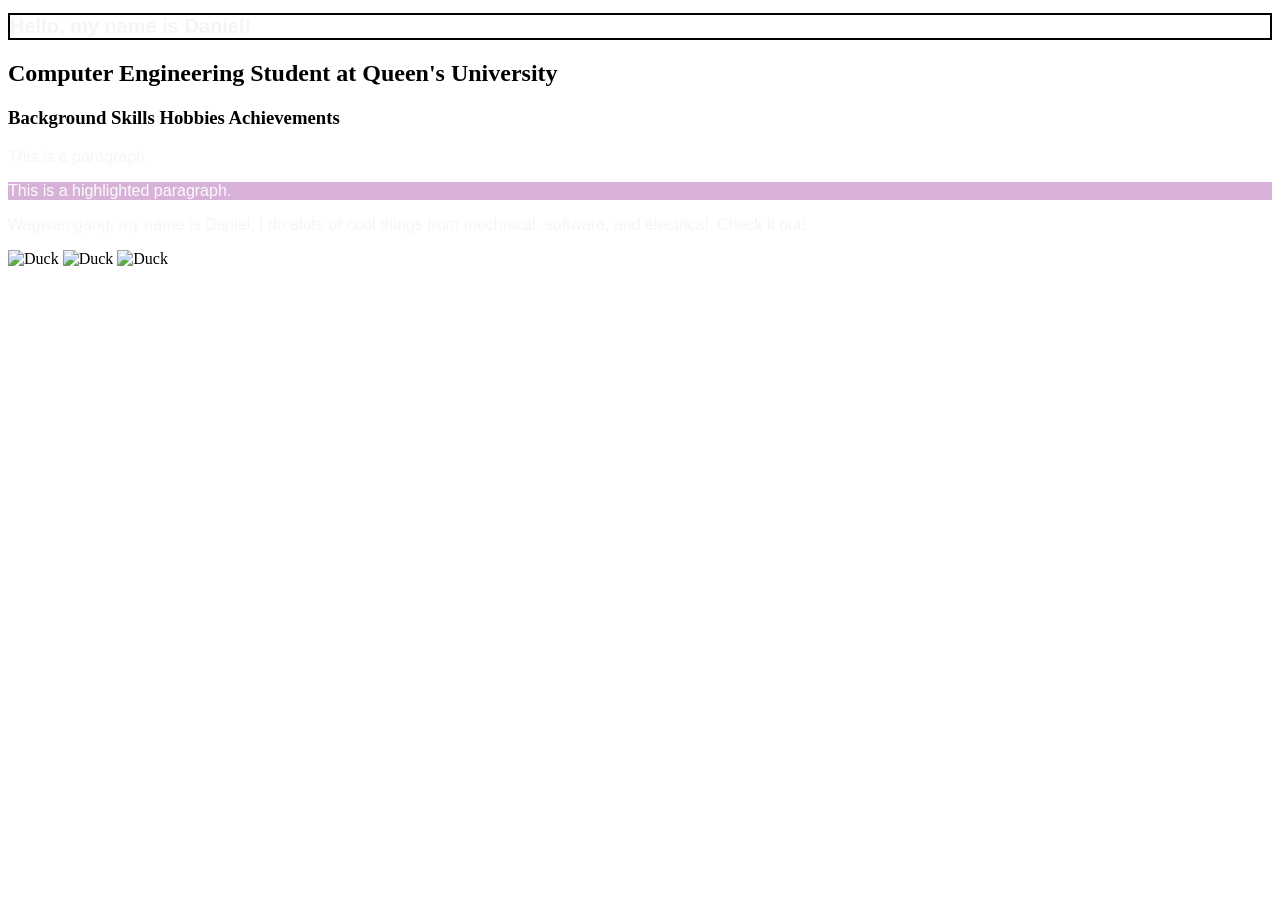
==== index.html @ 0d99aad0 "Update index.html with new content and images Added a background blur div and updated headings with " ====
<!DOCTYPE html>
<html>
<head>
<link rel="stylesheet" href="mystyle.css">
</head>
<body>

<div class="bg-blur"></div>

<h1>Hello, my name is Daniel!</h1>
<h2>Computer Engineering Student at Queen's University</h2>
<h3>Background Skills Hobbies Achievements</h3>
<p>This is a paragraph.</p>
<p class="highlight">This is a highlighted paragraph.</p>
<p>Wagwan gang, my name is Daniel, I do alots of cool things from mechnical, software, and electrical. Check it out!</p>
<img src="https://tse2.mm.bing.net/th/id/OIP.5WpGDTCnw4WX1n4C1-y6lAHaFj?pid=Api&P=0&h=180" alt="Duck" width ="500" height="600" filter="none">
<img src="https://tse2.mm.bing.net/th/id/OIP.5WpGDTCnw4WX1n4C1-y6lAHaFj?pid=Api&P=0&h=180" alt="Duck" width ="500" height="600" filter="none">
<img src="https://tse2.mm.bing.net/th/id/OIP.5WpGDTCnw4WX1n4C1-y6lAHaFj?pid=Api&P=0&h=180" alt="Duck" width ="500" height="600" filter="none">

</body>
</html>
---- mystyle.css ----
p {
    font-family: Inter, sans-serif;
    color: whitesmoke;
}

@keyframes myAnimation {
  0% {background-image: url("https://tse2.mm.bing.net/th/id/OIP.5WpGDTCnw4WX1n4C1-y6lAHaFj?pid=Api&P=0&h=180"); background-size: fill; background-repeat: no-repeat; background-attachment: fixed;}  
  25% {background-image: url("https://tse3.mm.bing.net/th/id/OIP.b_u0Ue1PrPXKtCXHfLS4TAHaEK?pid=Api&P=0&h=180"); background-size: fill; background-repeat: no-repeat; background-attachment: fixed;}
  50% {background-image: url("https://wallpaperaccess.com/full/38636.jpg"); background-size: fill; background-repeat: no-repeat; background-attachment: fixed;}
  75% {background-image: url("https://wallpapercave.com/wp/wp2708351.jpg"); background-size: fill; background-repeat: no-repeat; background-attachment: fixed;}
  100% {background-image: url("https://wallpaperaccess.com/full/1638902.jpg"); background-size: fill; background-repeat: no-repeat; background-attachment: fixed;}
}

.highlight{
    background-color: purple;
    opacity: 0.3;
}

h1 {
    font-family: Inter, sans-serif;
    font-size: 20px;
    color: whitesmoke;
    border: 2px double black;
}

body {
    background-image: url("https://tse2.mm.bing.net/th/id/OIP.5WpGDTCnw4WX1n4C1-y6lAHaFj?pid=Api&P=0&h=180");
    animation-name: myAnimation;
    animation-duration: 4s;
    animation-direction: alternate;
    animation-iteration-count: infinite;
}
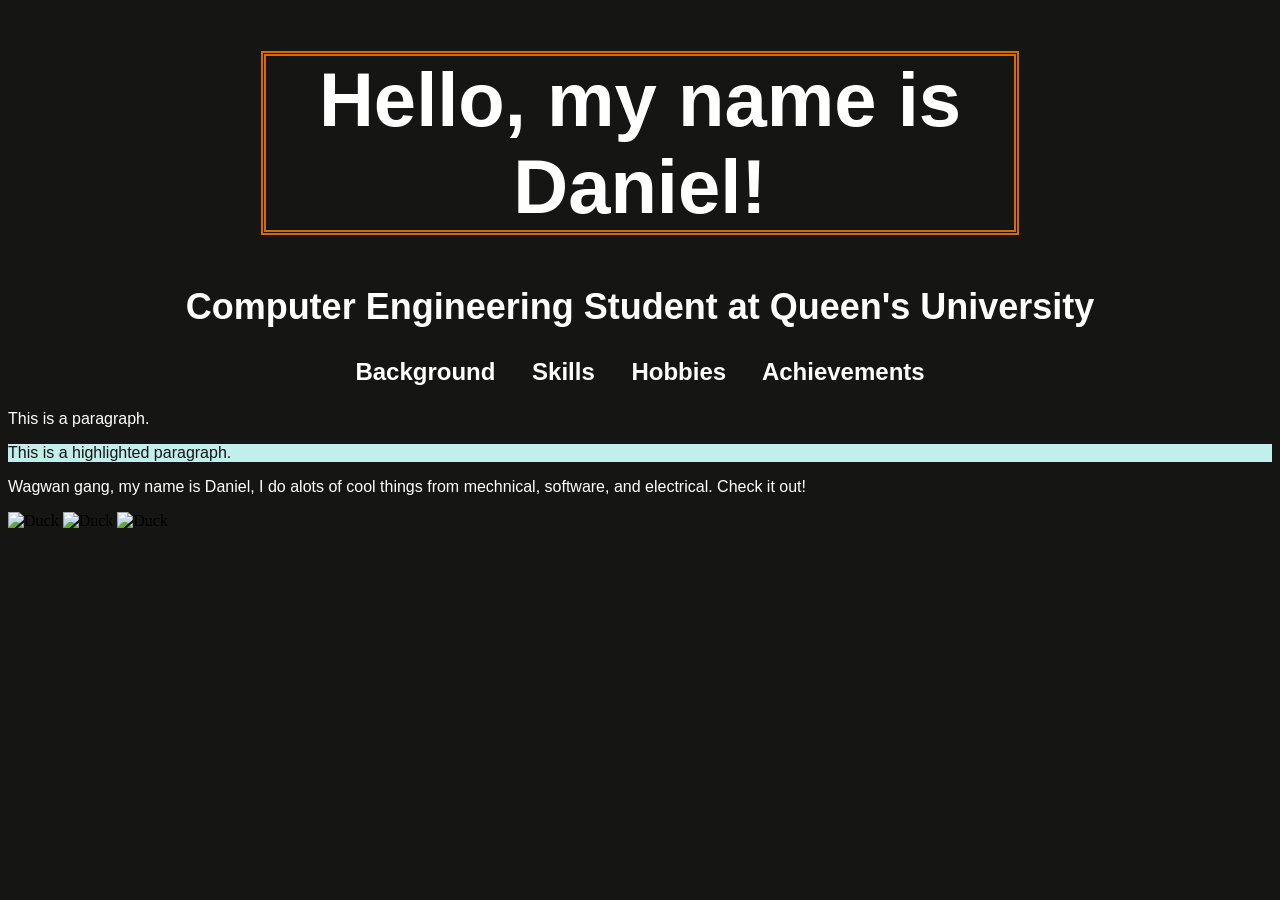
==== commit 90f480f4: "Add background blur div to index.html" ====
--- a/index.html
+++ b/index.html
@@ -4,7 +4,7 @@
 <link rel="stylesheet" href="mystyle.css">
 </head>
 <body>
-
+  
 <div class="bg-blur"></div>
 
 <h1>Hello, my name is Daniel!</h1>
--- a/mystyle.css
+++ b/mystyle.css
@@ -1,32 +1,46 @@
 p {
     font-family: Inter, sans-serif;
-    color: whitesmoke;
+    color: #ffffffff;
 }
 
-@keyframes myAnimation {
-  0% {background-image: url("https://tse2.mm.bing.net/th/id/OIP.5WpGDTCnw4WX1n4C1-y6lAHaFj?pid=Api&P=0&h=180"); background-size: fill; background-repeat: no-repeat; background-attachment: fixed;}  
-  25% {background-image: url("https://tse3.mm.bing.net/th/id/OIP.b_u0Ue1PrPXKtCXHfLS4TAHaEK?pid=Api&P=0&h=180"); background-size: fill; background-repeat: no-repeat; background-attachment: fixed;}
-  50% {background-image: url("https://wallpaperaccess.com/full/38636.jpg"); background-size: fill; background-repeat: no-repeat; background-attachment: fixed;}
-  75% {background-image: url("https://wallpapercave.com/wp/wp2708351.jpg"); background-size: fill; background-repeat: no-repeat; background-attachment: fixed;}
-  100% {background-image: url("https://wallpaperaccess.com/full/1638902.jpg"); background-size: fill; background-repeat: no-repeat; background-attachment: fixed;}
+.bg-blur{
+  background-color: #151514; 
+  width: 100%;
+  height: 100%;
+  top: 0;
+  left: 0;
+  position: fixed;
+  z-index: -1;
 }
 
 .highlight{
-    background-color: purple;
-    opacity: 0.3;
+    background-color: #c2efebff;
+    color: #151514
 }
 
 h1 {
     font-family: Inter, sans-serif;
-    font-size: 20px;
-    color: whitesmoke;
-    border: 2px double black;
+    font-size: 76px;
+    font-weight: bold;
+    color: #ffffffff;
+    border: 5px double #d76a03ff;
+    text-align: center;
+    border-width: 5px;
+    margin-left: 20%;
+    margin-right: 20%;
 }
 
-body {
-    background-image: url("https://tse2.mm.bing.net/th/id/OIP.5WpGDTCnw4WX1n4C1-y6lAHaFj?pid=Api&P=0&h=180");
-    animation-name: myAnimation;
-    animation-duration: 4s;
-    animation-direction: alternate;
-    animation-iteration-count: infinite;
+h2 {
+    color: #ffffffff;
+    font-family: Inter, sans-serif;
+    font-size: 36px;
+    text-align: center;
 }
+
+h3{
+    color: #ffffffff;
+    font-family: Inter, sans-serif;
+    font-size: 24px;
+    text-align: center;
+    word-spacing: 30px;
+}
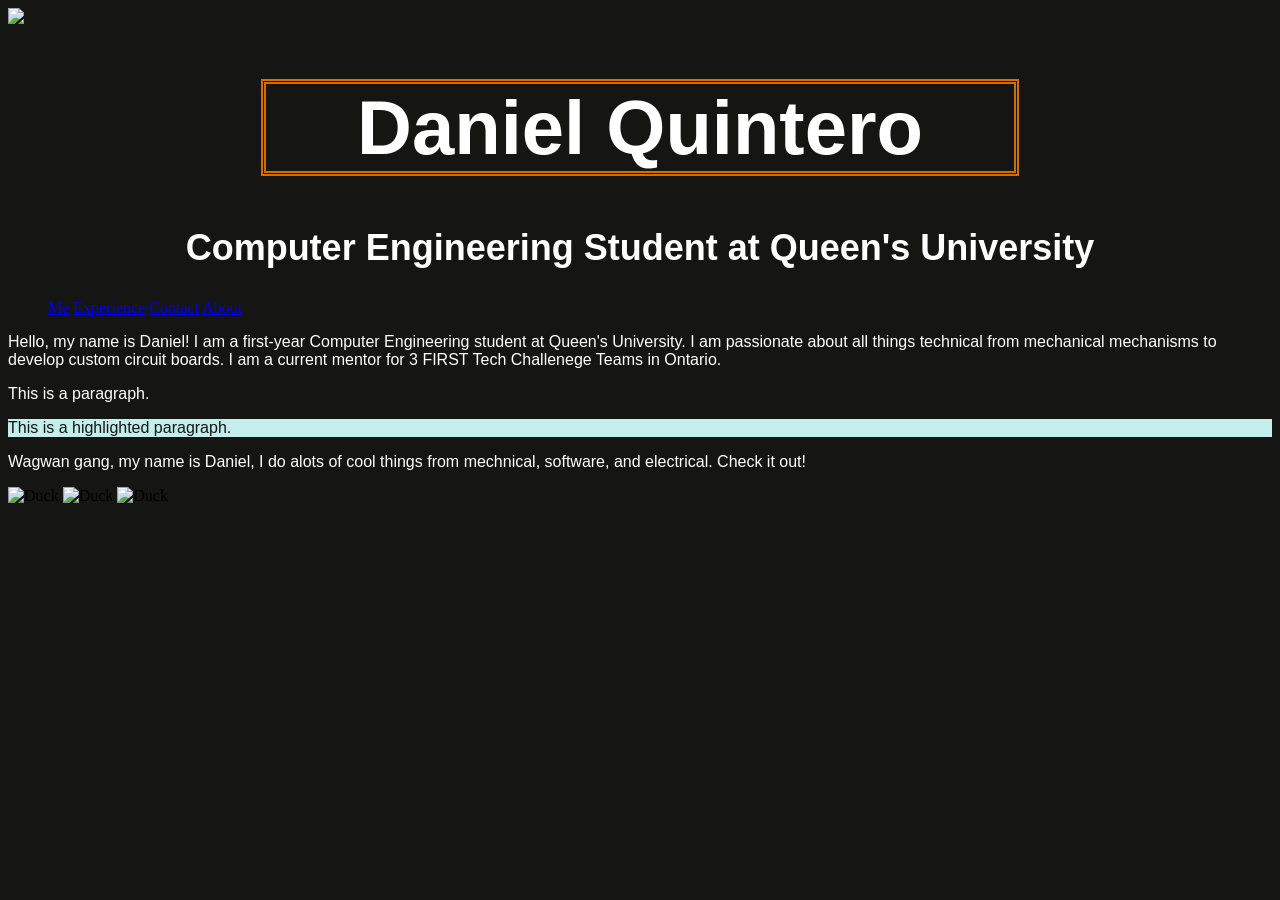
==== commit 20660bd4: "Enhance index.html with personal details and images Added new content including images, a personal i" ====
--- a/index.html
+++ b/index.html
@@ -4,12 +4,22 @@
 <link rel="stylesheet" href="mystyle.css">
 </head>
 <body>
-  
+
 <div class="bg-blur"></div>
+<div class="dooby">
+<img src="https://tse2.mm.bing.net/th/id/OIP.5WpGDTCnw4WX1n4C1-y6lAHaFj?pid=Api&P=0&h=180">
+</div>
+<h1>Daniel Quintero</h1>
+<h2>Computer Engineering Student at Queen's University</h2>
+<ul>
+  <a href="default.asp">Me</a> <a href="news.asp">Experience</a> <a href="contact.asp">Contact</a> <a href="about.asp">About</a>
+</ul>
 
-<h1>Hello, my name is Daniel!</h1>
-<h2>Computer Engineering Student at Queen's University</h2>
-<h3>Background Skills Hobbies Achievements</h3>
+<div class="aboutme">
+    <p>Hello, my name is Daniel! I am a first-year Computer Engineering student at Queen's University. 
+        I am passionate about all things technical from mechanical mechanisms to develop custom circuit boards.
+         I am a current mentor for 3 FIRST Tech Challenege Teams in Ontario. </p>
+    </div>
 <p>This is a paragraph.</p>
 <p class="highlight">This is a highlighted paragraph.</p>
 <p>Wagwan gang, my name is Daniel, I do alots of cool things from mechnical, software, and electrical. Check it out!</p>
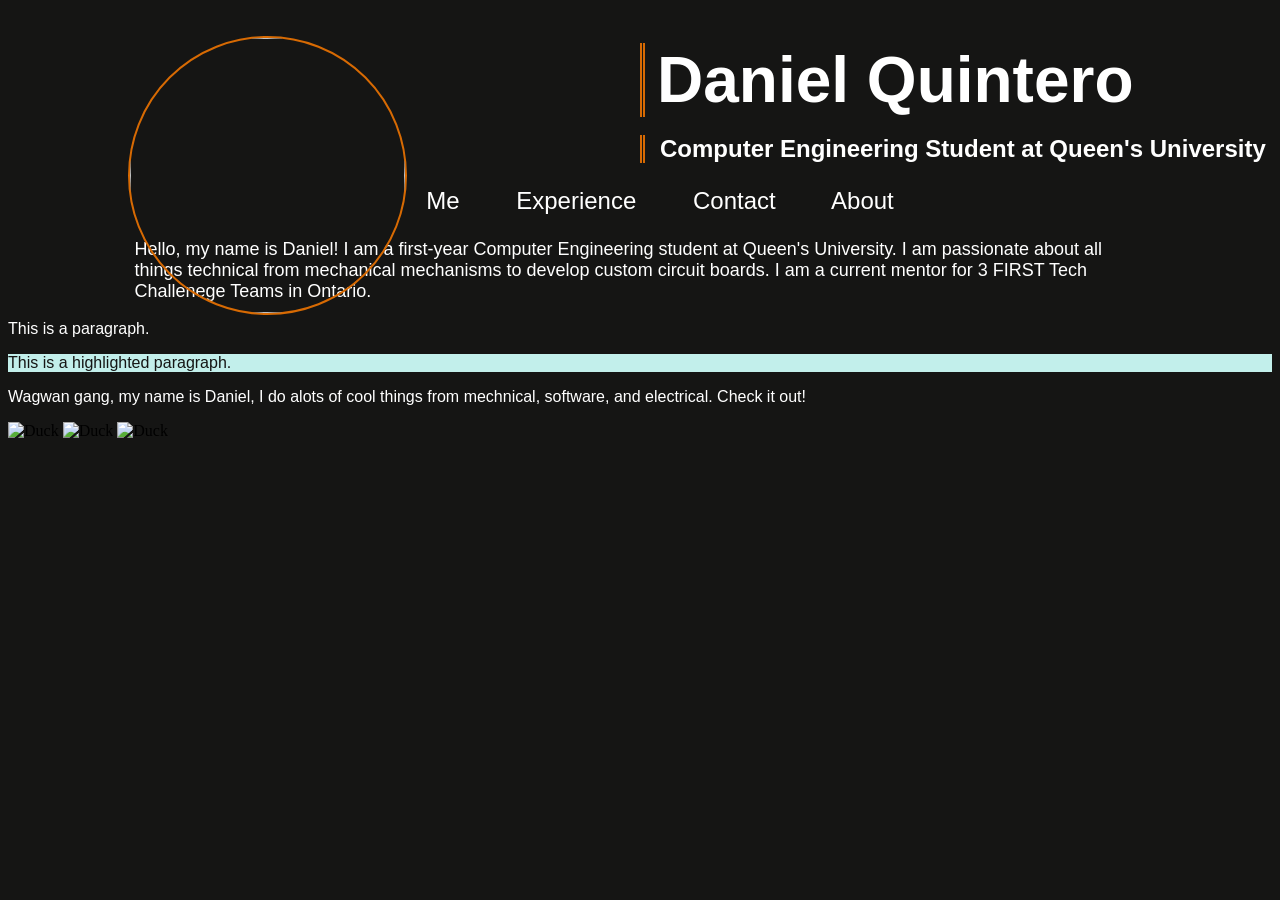
==== commit f337a809: "Add hero section to index.html Added hero section with personal information and image." ====
--- a/index.html
+++ b/index.html
@@ -5,16 +5,20 @@
 </head>
 <body>
 
+
 <div class="bg-blur"></div>
+<div class="hero">
 <div class="dooby">
 <img src="https://tse2.mm.bing.net/th/id/OIP.5WpGDTCnw4WX1n4C1-y6lAHaFj?pid=Api&P=0&h=180">
 </div>
+<div class="info">
 <h1>Daniel Quintero</h1>
 <h2>Computer Engineering Student at Queen's University</h2>
 <ul>
   <a href="default.asp">Me</a> <a href="news.asp">Experience</a> <a href="contact.asp">Contact</a> <a href="about.asp">About</a>
 </ul>
-
+</div>
+</div>
 <div class="aboutme">
     <p>Hello, my name is Daniel! I am a first-year Computer Engineering student at Queen's University. 
         I am passionate about all things technical from mechanical mechanisms to develop custom circuit boards.
--- a/mystyle.css
+++ b/mystyle.css
@@ -1,5 +1,5 @@
 p {
-    font-family: Inter, sans-serif;
+    font-family: Verdana, sans-serif;
     color: #ffffffff;
 }
 
@@ -18,29 +18,70 @@
     color: #151514
 }
 
+.aboutme {
+    font-family: Verdana, sans-serif;
+    color: #ffffffff;
+    text-align: left;
+    font-size: 18px;
+    margin-left: 10%;
+    margin-right: 10%;
+}
+
+ul{
+    font-family: Verdana, sans-serif;
+    color: #ffffffff;
+    text-align: center;
+    font-size: 24px;
+    word-spacing: 50px;
+    
+}
 h1 {
-    font-family: Inter, sans-serif;
-    font-size: 76px;
+    font-family: Verdana, sans-serif;
+    font-size: 64px;
     font-weight: bold;
     color: #ffffffff;
-    border: 5px double #d76a03ff;
-    text-align: center;
+    border-left: 5px double #d76a03ff;
+    padding-left: 12px;
+    text-align: left;
     border-width: 5px;
-    margin-left: 20%;
-    margin-right: 20%;
+    margin-left: 50%;
+    margin-right: 5%;
+    
 }
 
 h2 {
     color: #ffffffff;
-    font-family: Inter, sans-serif;
-    font-size: 36px;
-    text-align: center;
+    font-family: Verdana, sans-serif;
+    font-size: 24px;
+    text-align: left;
+    margin-left: 50%;
+    margin-top: -25px;
+    border-left: 5px double #d76a03ff;
+    padding-left: 15px;
+}
+a {
+  color: white; /* or whatever color you want */
+  text-decoration: none; /* removes the underline if you want */
 }
 
-h3{
-    color: #ffffffff;
-    font-family: Inter, sans-serif;
-    font-size: 24px;
-    text-align: center;
-    word-spacing: 30px;
+a:hover {
+  color: #d76a03ff; /* your orange accent on hover looks nice */
 }
+
+.dooby{
+    width: 275px;
+    height: 275px;
+    border-radius: 50%;
+    overflow: hidden;
+    object-fit: cover;
+    position: absolute;
+    left: 10%;
+    top: 4%;
+    border:2px solid #d76a03;
+}
+
+.dooby img{
+    width: 100%;
+    height: 100%;
+    object-fit: cover;
+}
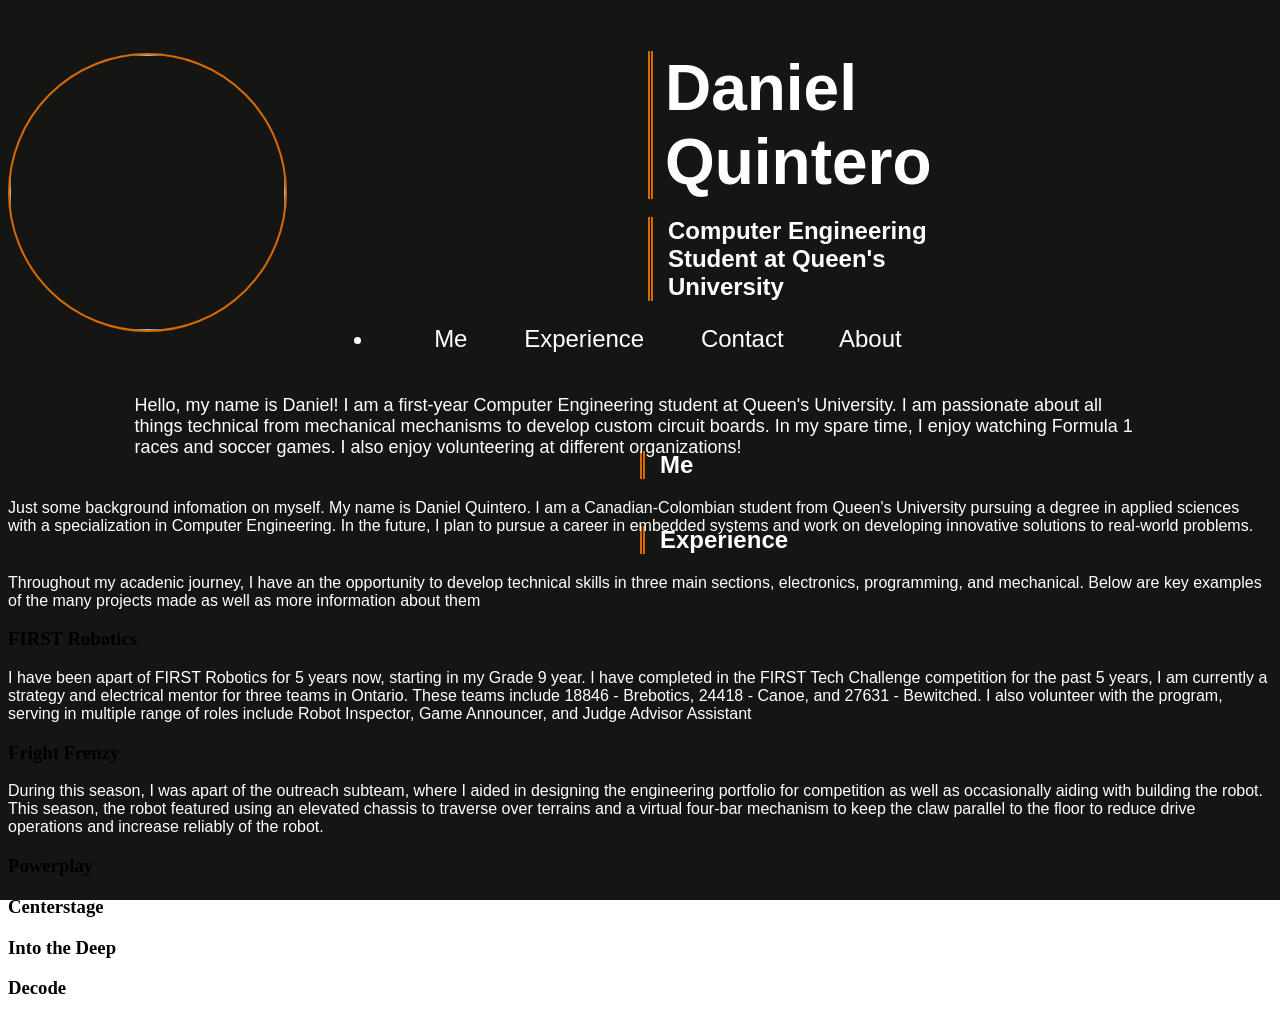
==== commit c1a92da6: "Enhance profile with background and experience details Added personal background and experience sect" ====
--- a/index.html
+++ b/index.html
@@ -15,21 +15,34 @@
 <h1>Daniel Quintero</h1>
 <h2>Computer Engineering Student at Queen's University</h2>
 <ul>
-  <a href="default.asp">Me</a> <a href="news.asp">Experience</a> <a href="contact.asp">Contact</a> <a href="about.asp">About</a>
+  <li><a href="default.asp">Me</a> <a href="news.asp">Experience</a> <a href="contact.asp">Contact</a> <a href="about.asp">About</a></li>
 </ul>
 </div>
 </div>
 <div class="aboutme">
     <p>Hello, my name is Daniel! I am a first-year Computer Engineering student at Queen's University. 
         I am passionate about all things technical from mechanical mechanisms to develop custom circuit boards.
-         I am a current mentor for 3 FIRST Tech Challenege Teams in Ontario. </p>
+         In my spare time, I enjoy watching Formula 1 races and soccer games. I also enjoy volunteering at different organizations! </p>
     </div>
-<p>This is a paragraph.</p>
-<p class="highlight">This is a highlighted paragraph.</p>
-<p>Wagwan gang, my name is Daniel, I do alots of cool things from mechnical, software, and electrical. Check it out!</p>
-<img src="https://tse2.mm.bing.net/th/id/OIP.5WpGDTCnw4WX1n4C1-y6lAHaFj?pid=Api&P=0&h=180" alt="Duck" width ="500" height="600" filter="none">
-<img src="https://tse2.mm.bing.net/th/id/OIP.5WpGDTCnw4WX1n4C1-y6lAHaFj?pid=Api&P=0&h=180" alt="Duck" width ="500" height="600" filter="none">
-<img src="https://tse2.mm.bing.net/th/id/OIP.5WpGDTCnw4WX1n4C1-y6lAHaFj?pid=Api&P=0&h=180" alt="Duck" width ="500" height="600" filter="none">
+<h2>Me</h2>
+<p>Just some background infomation on myself. My name is Daniel Quintero. I am a Canadian-Colombian student from Queen's University pursuing 
+  a degree in applied sciences with a specialization in Computer Engineering. In the future, I plan to pursue a career in embedded systems and work on developing innovative solutions to
+  real-world problems.</p>
+<h2>Experience</h2>
+<p>Throughout my acadenic journey, I have an the opportunity to develop technical skills in three main sections, electronics, programming, and mechanical. 
+  Below are key examples of the many projects made as well as more information about them</p>
+<h3>FIRST Robotics</h3>
+<p>I have been apart of FIRST Robotics for 5 years now, starting in my Grade 9 year. I have completed in the FIRST Tech Challenge 
+  competition for the past 5 years, I am currently a strategy and electrical mentor for three teams in Ontario. These teams include 18846 - Brebotics, 24418 - Canoe, and 27631 - Bewitched.
+  I also volunteer with the program, serving in multiple range of roles include Robot Inspector, Game Announcer, and Judge Advisor Assistant</p>
+<h3>Fright Frenzy</h3>
+<p> During this season, I was apart of the outreach subteam, where I aided in designing the engineering portfolio for competition 
+  as well as occasionally aiding with building the robot. This season, the robot featured using an elevated chassis to traverse over terrains and 
+  a virtual four-bar mechanism to keep the claw parallel to the floor to reduce drive operations and increase reliably of the robot.</p>
+<h3>Powerplay</h3>
+<h3>Centerstage</h3>
+<h3>Into the Deep</h3>
+<h3>Decode</h3>
 
 </body>
 </html>
--- a/mystyle.css
+++ b/mystyle.css
@@ -33,7 +33,7 @@
     text-align: center;
     font-size: 24px;
     word-spacing: 50px;
-    
+
 }
 h1 {
     font-family: Verdana, sans-serif;
@@ -46,7 +46,6 @@
     border-width: 5px;
     margin-left: 50%;
     margin-right: 5%;
-    
 }
 
 h2 {
@@ -59,6 +58,7 @@
     border-left: 5px double #d76a03ff;
     padding-left: 15px;
 }
+
 a {
   color: white; /* or whatever color you want */
   text-decoration: none; /* removes the underline if you want */
@@ -74,10 +74,14 @@
     border-radius: 50%;
     overflow: hidden;
     object-fit: cover;
-    position: absolute;
-    left: 10%;
-    top: 4%;
+    position: relative;
     border:2px solid #d76a03;
+}
+
+.hero {
+  display: flex;
+  align-items: center;
+  gap: 3rem;
 }
 
 .dooby img{
@@ -85,3 +89,10 @@
     height: 100%;
     object-fit: cover;
 }
+
+
+/*--graphite: #2d2d2aff;
+--steel-blue: #6ea4bfff;
+--frozen-water: #c2efebff;
+--chocolate: #d76a03ff;
+--white: #ffffffff; */
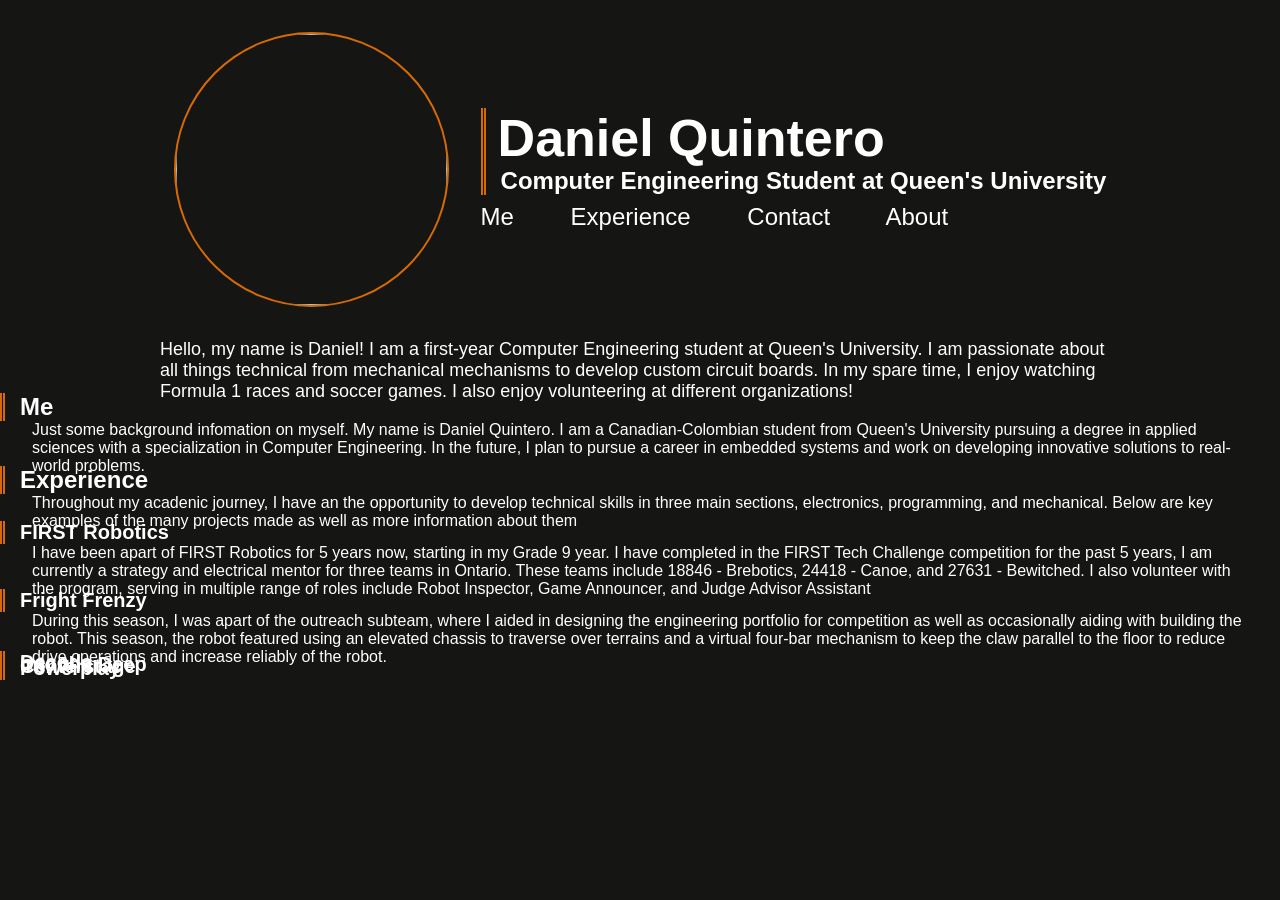
==== commit 6df47b64: "first commit" ====
--- a/index.html
+++ b/index.html
@@ -45,4 +45,4 @@
 <h3>Decode</h3>
 
 </body>
-</html>
+</html>
--- a/mystyle.css
+++ b/mystyle.css
@@ -1,6 +1,20 @@
+*{
+    margin: 0;
+    padding: 0;
+    box-sizing: border-box;
+}
+
+.info{
+    display: flex;
+    flex-direction: column;
+    gap: 0.5rem;
+}
+
 p {
     font-family: Verdana, sans-serif;
     color: #ffffffff;
+    margin-bottom: 1rem;
+    padding: 0 2rem;
 }
 
 .bg-blur{
@@ -33,19 +47,22 @@
     text-align: center;
     font-size: 24px;
     word-spacing: 50px;
+    list-style: none;
+    display: flex;
+    gap: 2rem;
+}
 
-}
 h1 {
     font-family: Verdana, sans-serif;
-    font-size: 64px;
+    font-size: 52px;
     font-weight: bold;
     color: #ffffffff;
     border-left: 5px double #d76a03ff;
     padding-left: 12px;
     text-align: left;
     border-width: 5px;
-    margin-left: 50%;
     margin-right: 5%;
+    margin-bottom: 1rem;
 }
 
 h2 {
@@ -53,12 +70,20 @@
     font-family: Verdana, sans-serif;
     font-size: 24px;
     text-align: left;
-    margin-left: 50%;
     margin-top: -25px;
     border-left: 5px double #d76a03ff;
     padding-left: 15px;
 }
 
+h3{
+    color: #ffffffff;
+    font-family: Verdana, sans-serif;
+    font-size: 1.25rem;
+    text-align: left;
+    margin-top: -25px;
+    border-left: 5px double #d76a03ff;
+    padding-left: 15px;  
+}
 a {
   color: white; /* or whatever color you want */
   text-decoration: none; /* removes the underline if you want */
@@ -76,12 +101,17 @@
     object-fit: cover;
     position: relative;
     border:2px solid #d76a03;
+    flex-shrink: 0;
 }
 
 .hero {
   display: flex;
   align-items: center;
-  gap: 3rem;
+  gap: 2rem;
+  justify-content: center;
+  overflow: visible;
+  padding: 2rem;
+  width: 100vm;
 }
 
 .dooby img{
@@ -95,4 +125,4 @@
 --steel-blue: #6ea4bfff;
 --frozen-water: #c2efebff;
 --chocolate: #d76a03ff;
---white: #ffffffff; */
+--white: #ffffffff; */
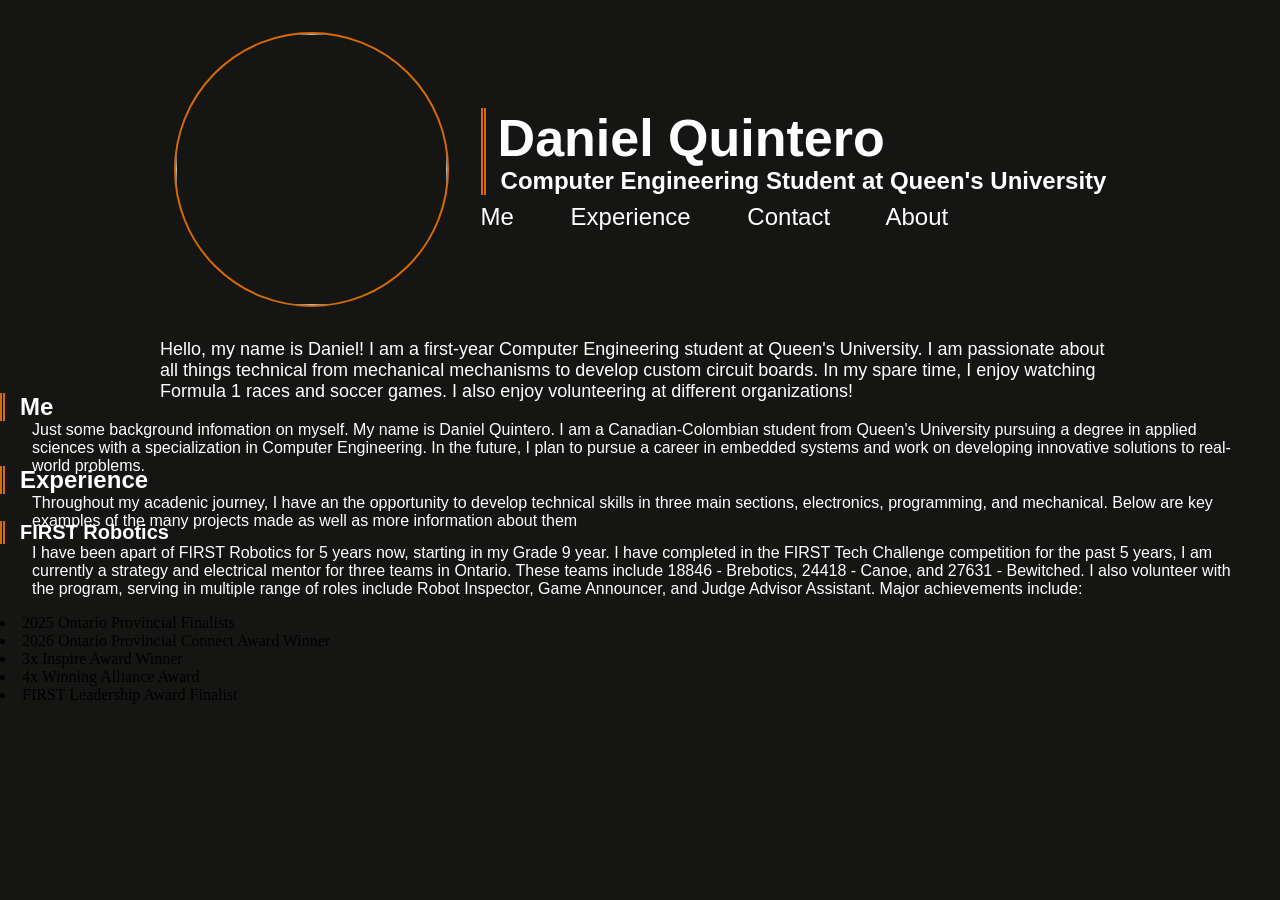
==== commit 3002145b: "wagwan" ====
--- a/index.html
+++ b/index.html
@@ -34,15 +34,12 @@
 <h3>FIRST Robotics</h3>
 <p>I have been apart of FIRST Robotics for 5 years now, starting in my Grade 9 year. I have completed in the FIRST Tech Challenge 
   competition for the past 5 years, I am currently a strategy and electrical mentor for three teams in Ontario. These teams include 18846 - Brebotics, 24418 - Canoe, and 27631 - Bewitched.
-  I also volunteer with the program, serving in multiple range of roles include Robot Inspector, Game Announcer, and Judge Advisor Assistant</p>
-<h3>Fright Frenzy</h3>
-<p> During this season, I was apart of the outreach subteam, where I aided in designing the engineering portfolio for competition 
-  as well as occasionally aiding with building the robot. This season, the robot featured using an elevated chassis to traverse over terrains and 
-  a virtual four-bar mechanism to keep the claw parallel to the floor to reduce drive operations and increase reliably of the robot.</p>
-<h3>Powerplay</h3>
-<h3>Centerstage</h3>
-<h3>Into the Deep</h3>
-<h3>Decode</h3>
+  I also volunteer with the program, serving in multiple range of roles include Robot Inspector, Game Announcer, and Judge Advisor Assistant. Major achievements include:</p>
+  <li>2025 Ontario Provincial Finalists</li>
+  <li>2026 Ontario Provincial Connect Award Winner</li>
+  <li>3x Inspire Award Winner</li>
+  <li>4x Winning Alliance Award</li>
+  <li>FIRST Leadership Award Finalist</li>
 
 </body>
 </html>
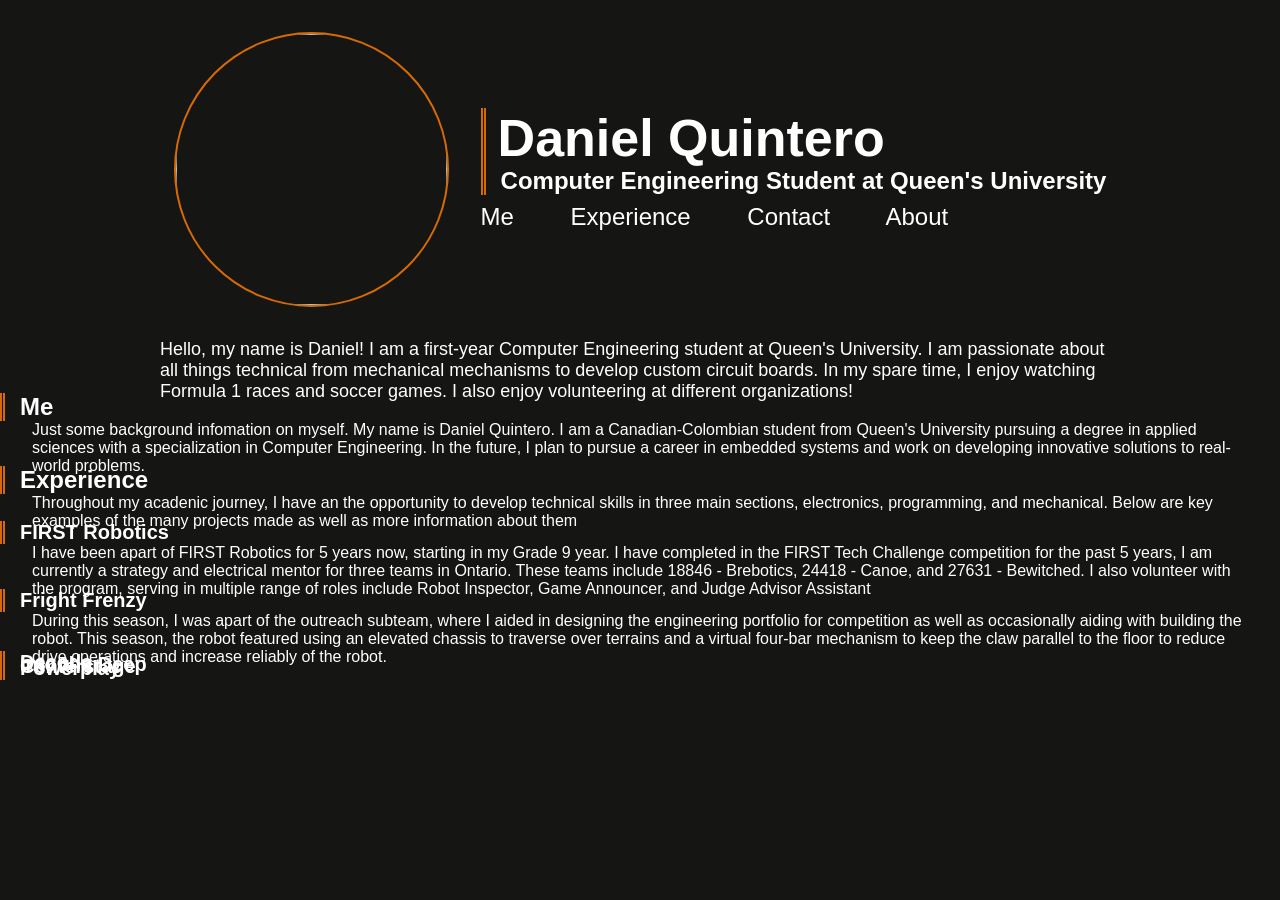
==== commit 4b429a22: "Merge branch 'version-2' of https://github.com/dobbykins/dobbyspace into version-2" ====
--- a/index.html
+++ b/index.html
@@ -34,12 +34,15 @@
 <h3>FIRST Robotics</h3>
 <p>I have been apart of FIRST Robotics for 5 years now, starting in my Grade 9 year. I have completed in the FIRST Tech Challenge 
   competition for the past 5 years, I am currently a strategy and electrical mentor for three teams in Ontario. These teams include 18846 - Brebotics, 24418 - Canoe, and 27631 - Bewitched.
-  I also volunteer with the program, serving in multiple range of roles include Robot Inspector, Game Announcer, and Judge Advisor Assistant. Major achievements include:</p>
-  <li>2025 Ontario Provincial Finalists</li>
-  <li>2026 Ontario Provincial Connect Award Winner</li>
-  <li>3x Inspire Award Winner</li>
-  <li>4x Winning Alliance Award</li>
-  <li>FIRST Leadership Award Finalist</li>
+  I also volunteer with the program, serving in multiple range of roles include Robot Inspector, Game Announcer, and Judge Advisor Assistant</p>
+<h3>Fright Frenzy</h3>
+<p> During this season, I was apart of the outreach subteam, where I aided in designing the engineering portfolio for competition 
+  as well as occasionally aiding with building the robot. This season, the robot featured using an elevated chassis to traverse over terrains and 
+  a virtual four-bar mechanism to keep the claw parallel to the floor to reduce drive operations and increase reliably of the robot.</p>
+<h3>Powerplay</h3>
+<h3>Centerstage</h3>
+<h3>Into the Deep</h3>
+<h3>Decode</h3>
 
 </body>
-</html>+</html>
--- a/mystyle.css
+++ b/mystyle.css
@@ -120,9 +120,3 @@
     object-fit: cover;
 }
 
-
-/*--graphite: #2d2d2aff;
---steel-blue: #6ea4bfff;
---frozen-water: #c2efebff;
---chocolate: #d76a03ff;
---white: #ffffffff; */
